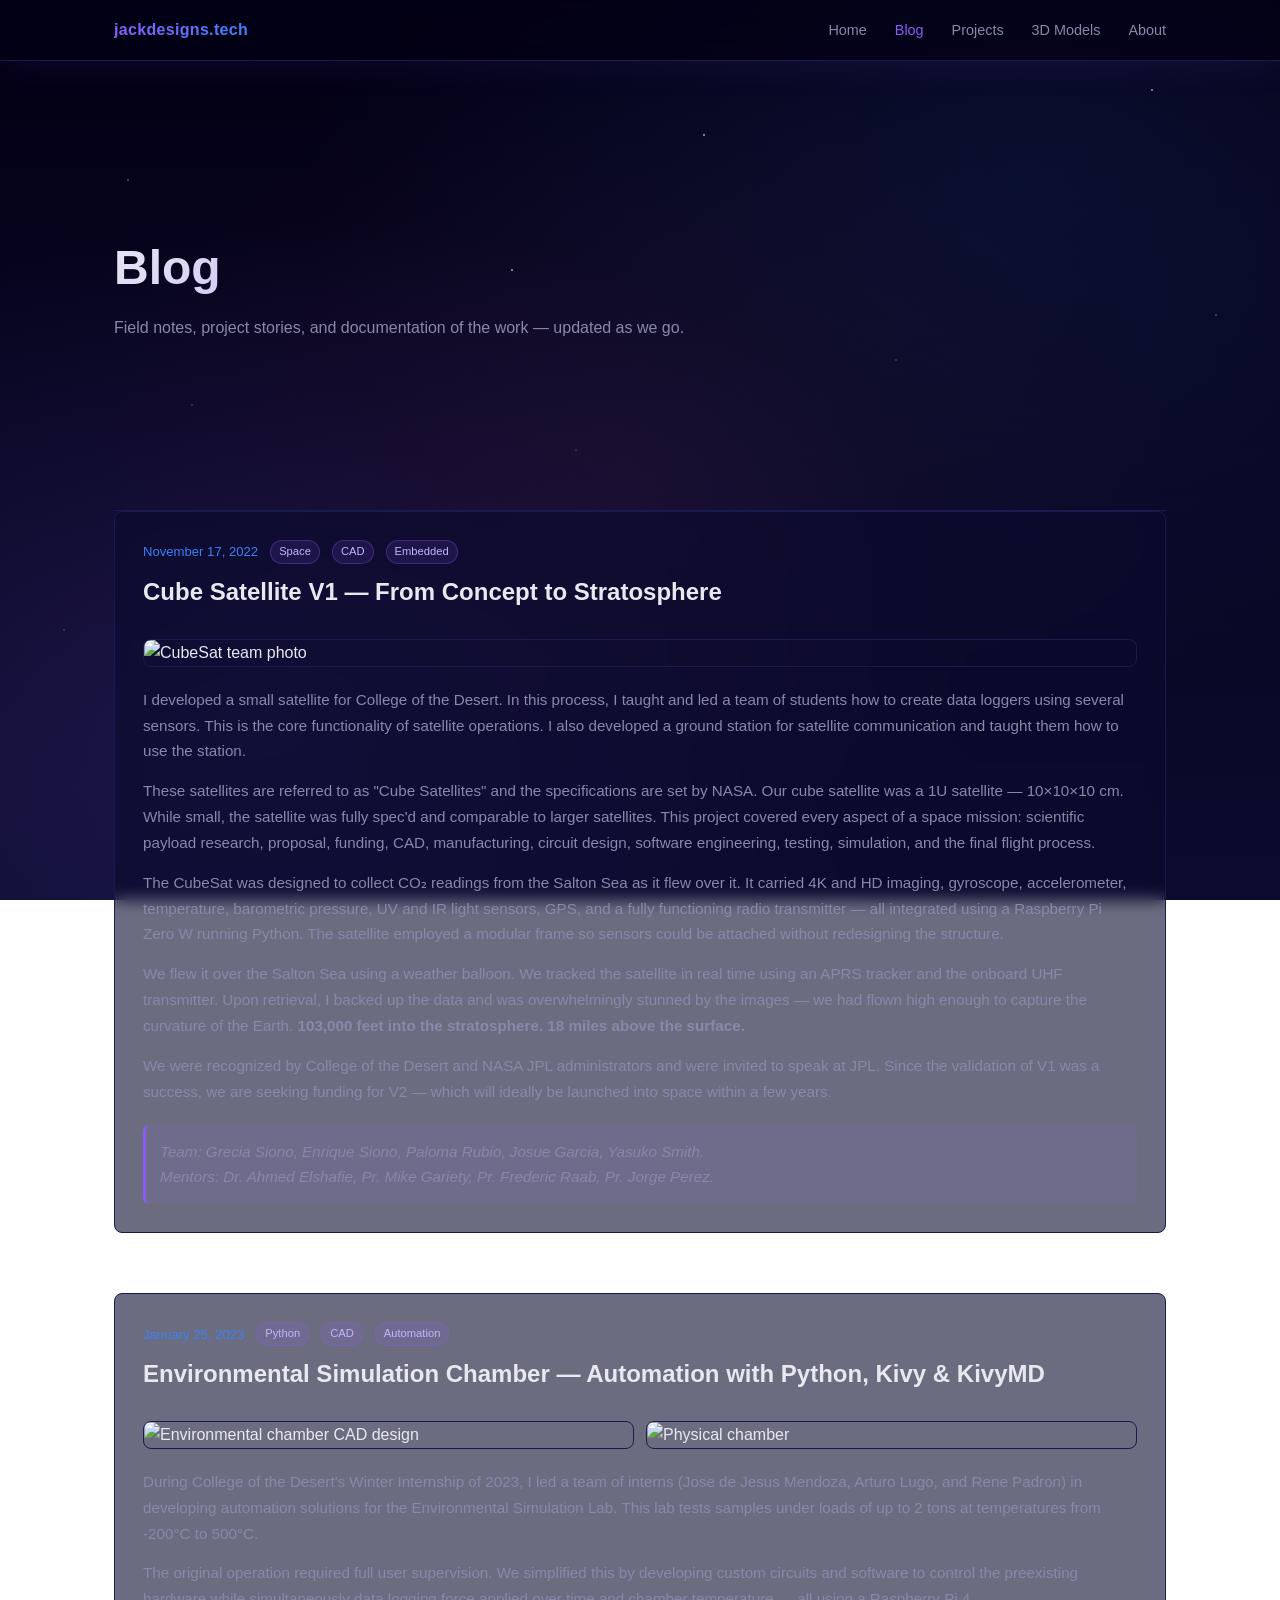
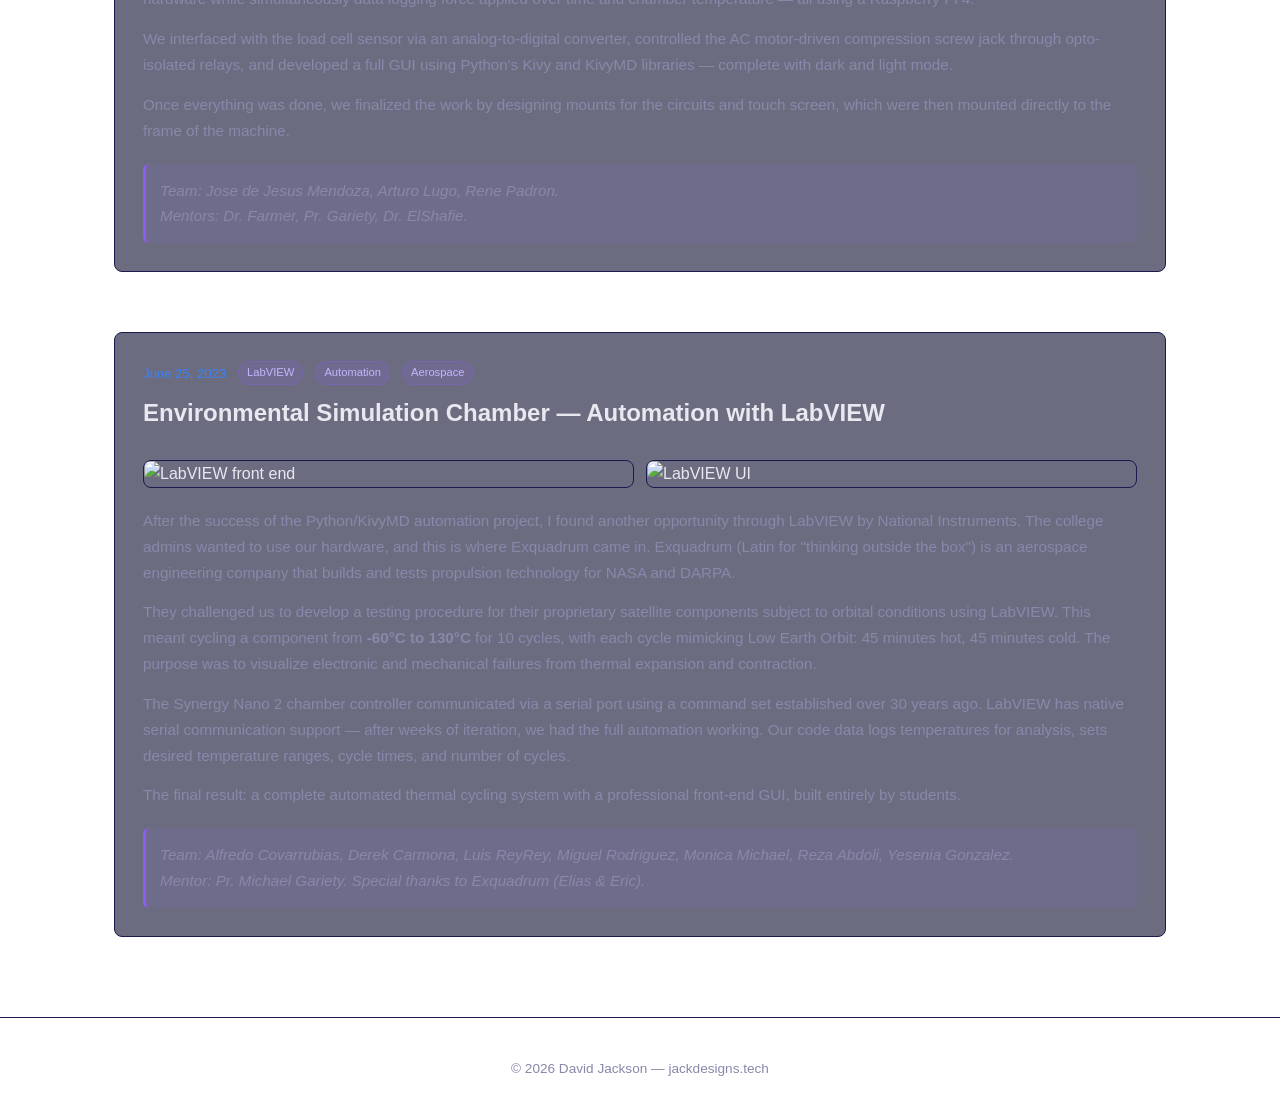
==== posts.html @ a1d4521f "Add posts page, 3D model viewer, space theme, full blog content from ineedmy.tech archive" ====
<!DOCTYPE html>
<html lang="en">
<head>
    <meta charset="UTF-8">
    <meta name="viewport" content="width=device-width, initial-scale=1.0">
    <title>Blog — jackdesigns.tech</title>
    <link rel="stylesheet" href="style.css">
    <link rel="stylesheet" href="theme-space.css">
</head>
<body>
    <header>
        <nav>
            <div class="nav-brand">jackdesigns.tech</div>
            <ul class="nav-links">
                <li><a href="index.html">Home</a></li>
                <li><a href="posts.html" style="color: var(--accent);">Blog</a></li>
                <li><a href="index.html#projects">Projects</a></li>
                <li><a href="models.html">3D Models</a></li>
                <li><a href="index.html#about">About</a></li>
            </ul>
        </nav>
    </header>

    <main>
        <section style="min-height: 50vh; display: flex; align-items: center;">
            <div>
                <h1 style="font-size: clamp(2rem, 5vw, 3rem); margin-bottom: 8px;">Blog</h1>
                <p style="color: var(--text-muted); font-size: 1rem;">Field notes, project stories, and documentation of the work — updated as we go.</p>
            </div>
        </section>

        <section style="padding-top: 0;">
            <div class="posts-list">

                <!-- POST: CubeSat V1 -->
                <article class="post-card" id="cubesat">
                    <div class="post-header">
                        <div class="post-meta">
                            <time datetime="2022-11-17">November 17, 2022</time>
                            <span class="post-tag">Space</span>
                            <span class="post-tag">CAD</span>
                            <span class="post-tag">Embedded</span>
                        </div>
                        <h2>Cube Satellite V1 — From Concept to Stratosphere</h2>
                    </div>
                    <div class="post-images">
                        <img src="https://web.archive.org/web/20250520011119im_/https://ineedmy.tech/wp-content/uploads/2022/11/Team-Photo.png"
                             alt="CubeSat team photo"
                             loading="lazy">
                    </div>
                    <div class="post-content">
                        <p>
                            I developed a small satellite for College of the Desert. In this process, I taught and led a team of students how to create data loggers using several sensors. This is the core functionality of satellite operations. I also developed a ground station for satellite communication and taught them how to use the station.
                        </p>
                        <p>
                            These satellites are referred to as "Cube Satellites" and the specifications are set by NASA. Our cube satellite was a 1U satellite — 10×10×10 cm. While small, the satellite was fully spec'd and comparable to larger satellites. This project covered every aspect of a space mission: scientific payload research, proposal, funding, CAD, manufacturing, circuit design, software engineering, testing, simulation, and the final flight process.
                        </p>
                        <p>
                            The CubeSat was designed to collect CO₂ readings from the Salton Sea as it flew over it. It carried 4K and HD imaging, gyroscope, accelerometer, temperature, barometric pressure, UV and IR light sensors, GPS, and a fully functioning radio transmitter — all integrated using a Raspberry Pi Zero W running Python. The satellite employed a modular frame so sensors could be attached without redesigning the structure.
                        </p>
                        <p>
                            We flew it over the Salton Sea using a weather balloon. We tracked the satellite in real time using an APRS tracker and the onboard UHF transmitter. Upon retrieval, I backed up the data and was overwhelmingly stunned by the images — we had flown high enough to capture the curvature of the Earth. <strong>103,000 feet into the stratosphere. 18 miles above the surface.</strong>
                        </p>
                        <p>
                            We were recognized by College of the Desert and NASA JPL administrators and were invited to speak at JPL. Since the validation of V1 was a success, we are seeking funding for V2 — which will ideally be launched into space within a few years.
                        </p>
                        <p class="post-team">
                            <em>Team: Grecia Siono, Enrique Siono, Paloma Rubio, Josue Garcia, Yasuko Smith.<br>
                            Mentors: Dr. Ahmed Elshafie, Pr. Mike Gariety, Pr. Frederic Raab, Pr. Jorge Perez.</em>
                        </p>
                    </div>
                </article>

                <!-- POST: Environmental Chamber — Python/Kivy -->
                <article class="post-card" id="chamber-python">
                    <div class="post-header">
                        <div class="post-meta">
                            <time datetime="2023-01-25">January 25, 2023</time>
                            <span class="post-tag">Python</span>
                            <span class="post-tag">CAD</span>
                            <span class="post-tag">Automation</span>
                        </div>
                        <h2>Environmental Simulation Chamber — Automation with Python, Kivy & KivyMD</h2>
                    </div>
                    <div class="post-images">
                        <img src="https://web.archive.org/web/20250625050412im_/https://ineedmy.tech/wp-content/uploads/2023/08/chamber-designs-2-1170x493.png"
                             alt="Environmental chamber CAD design" loading="lazy">
                        <img src="https://web.archive.org/web/20250625050412im_/https://ineedmy.tech/wp-content/uploads/2023/08/chamber.png"
                             alt="Physical chamber" loading="lazy">
                    </div>
                    <div class="post-content">
                        <p>
                            During College of the Desert's Winter Internship of 2023, I led a team of interns (Jose de Jesus Mendoza, Arturo Lugo, and Rene Padron) in developing automation solutions for the Environmental Simulation Lab. This lab tests samples under loads of up to 2 tons at temperatures from -200°C to 500°C.
                        </p>
                        <p>
                            The original operation required full user supervision. We simplified this by developing custom circuits and software to control the preexisting hardware while simultaneously data logging force applied over time and chamber temperature — all using a Raspberry Pi 4.
                        </p>
                        <p>
                            We interfaced with the load cell sensor via an analog-to-digital converter, controlled the AC motor-driven compression screw jack through opto-isolated relays, and developed a full GUI using Python's Kivy and KivyMD libraries — complete with dark and light mode.
                        </p>
                        <p>
                            Once everything was done, we finalized the work by designing mounts for the circuits and touch screen, which were then mounted directly to the frame of the machine.
                        </p>
                        <p class="post-team">
                            <em>Team: Jose de Jesus Mendoza, Arturo Lugo, Rene Padron.<br>
                            Mentors: Dr. Farmer, Pr. Gariety, Dr. ElShafie.</em>
                        </p>
                    </div>
                </article>

                <!-- POST: Environmental Chamber — LabVIEW -->
                <article class="post-card" id="chamber-labview">
                    <div class="post-header">
                        <div class="post-meta">
                            <time datetime="2023-06-25">June 25, 2023</time>
                            <span class="post-tag">LabVIEW</span>
                            <span class="post-tag">Automation</span>
                            <span class="post-tag">Aerospace</span>
                        </div>
                        <h2>Environmental Simulation Chamber — Automation with LabVIEW</h2>
                    </div>
                    <div class="post-images">
                        <img src="https://web.archive.org/web/20250625052905im_/https://ineedmy.tech/wp-content/uploads/2023/08/image-1170x329.png"
                             alt="LabVIEW front end" loading="lazy">
                        <img src="https://web.archive.org/web/20250625052905im_/https://ineedmy.tech/wp-content/uploads/2023/08/ui.png"
                             alt="LabVIEW UI" loading="lazy">
                    </div>
                    <div class="post-content">
                        <p>
                            After the success of the Python/KivyMD automation project, I found another opportunity through LabVIEW by National Instruments. The college admins wanted to use our hardware, and this is where Exquadrum came in. Exquadrum (Latin for "thinking outside the box") is an aerospace engineering company that builds and tests propulsion technology for NASA and DARPA.
                        </p>
                        <p>
                            They challenged us to develop a testing procedure for their proprietary satellite components subject to orbital conditions using LabVIEW. This meant cycling a component from <strong>-60°C to 130°C</strong> for 10 cycles, with each cycle mimicking Low Earth Orbit: 45 minutes hot, 45 minutes cold. The purpose was to visualize electronic and mechanical failures from thermal expansion and contraction.
                        </p>
                        <p>
                            The Synergy Nano 2 chamber controller communicated via a serial port using a command set established over 30 years ago. LabVIEW has native serial communication support — after weeks of iteration, we had the full automation working. Our code data logs temperatures for analysis, sets desired temperature ranges, cycle times, and number of cycles.
                        </p>
                        <p>
                            The final result: a complete automated thermal cycling system with a professional front-end GUI, built entirely by students.
                        </p>
                        <p class="post-team">
                            <em>Team: Alfredo Covarrubias, Derek Carmona, Luis ReyRey, Miguel Rodriguez, Monica Michael, Reza Abdoli, Yesenia Gonzalez.<br>
                            Mentor: Pr. Michael Gariety. Special thanks to Exquadrum (Elias & Eric).</em>
                        </p>
                    </div>
                </article>

            </div>
        </section>
    </main>

    <footer>
        <p>© 2026 David Jackson — jackdesigns.tech</p>
    </footer>
</body>
</html>
---- style.css ----
/* ===========================
   jackdesigns.tech — Styles
   =========================== */

/* --- Reset & Base --- */
*, *::before, *::after {
    box-sizing: border-box;
    margin: 0;
    padding: 0;
}

:root {
    --bg:        #0d1117;
    --surface:   #161b22;
    --border:    #30363d;
    --text:      #e6edf3;
    --text-muted:#8b949e;
    --accent:    #58a6ff;
    --accent-2:  #3fb950;
    --tag-bg:    #1f6feb22;
    --tag-text:  #79c0ff;
    --radius:    8px;
    --font:      -apple-system, BlinkMacSystemFont, "Segoe UI", Helvetica, Arial, sans-serif;
}

html {
    scroll-behavior: smooth;
}

body {
    background: var(--bg);
    color: var(--text);
    font-family: var(--font);
    line-height: 1.6;
    -webkit-font-smoothing: antialiased;
}

/* --- Navigation --- */
header {
    position: sticky;
    top: 0;
    z-index: 100;
    background: rgba(13, 17, 23, 0.85);
    backdrop-filter: blur(12px);
    border-bottom: 1px solid var(--border);
}

nav {
    max-width: 1100px;
    margin: 0 auto;
    padding: 0 24px;
    height: 60px;
    display: flex;
    align-items: center;
    justify-content: space-between;
}

.nav-brand {
    font-weight: 700;
    font-size: 1rem;
    color: var(--text);
    letter-spacing: 0.02em;
}

.nav-links {
    list-style: none;
    display: flex;
    gap: 28px;
}

.nav-links a {
    color: var(--text-muted);
    text-decoration: none;
    font-size: 0.9rem;
    transition: color 0.2s;
}

.nav-links a:hover {
    color: var(--accent);
}

/* --- Main Layout --- */
main {
    max-width: 1100px;
    margin: 0 auto;
    padding: 0 24px;
}

section {
    padding: 80px 0;
    border-bottom: 1px solid var(--border);
}

section:last-child {
    border-bottom: none;
}

/* --- Hero --- */
.hero {
    min-height: calc(100vh - 120px);
    display: flex;
    align-items: center;
    border-bottom: 1px solid var(--border);
    padding: 80px 0;
}

.hero-content {
    max-width: 680px;
}

.hero h1 {
    font-size: clamp(2.5rem, 6vw, 4rem);
    font-weight: 700;
    line-height: 1.1;
    margin-bottom: 8px;
}

.tagline {
    font-size: 1.25rem;
    color: var(--accent);
    font-weight: 500;
    margin-bottom: 20px;
}

.hero-sub {
    font-size: 1.1rem;
    color: var(--text-muted);
    margin-bottom: 36px;
    max-width: 560px;
}

.btn-primary {
    display: inline-block;
    background: var(--accent);
    color: var(--bg);
    text-decoration: none;
    padding: 12px 28px;
    border-radius: var(--radius);
    font-weight: 600;
    font-size: 0.95rem;
    transition: opacity 0.2s;
}

.btn-primary:hover {
    opacity: 0.85;
}

/* --- Section Headers --- */
h2 {
    font-size: 1.75rem;
    font-weight: 700;
    margin-bottom: 12px;
}

.section-intro {
    color: var(--text-muted);
    margin-bottom: 40px;
    max-width: 600px;
}

/* --- Projects Grid --- */
.projects-grid {
    display: grid;
    grid-template-columns: repeat(auto-fill, minmax(320px, 1fr));
    gap: 20px;
}

.project-card {
    background: var(--surface);
    border: 1px solid var(--border);
    border-radius: var(--radius);
    padding: 24px;
    transition: border-color 0.2s, transform 0.2s;
    cursor: pointer;
    text-decoration: none;
    color: inherit;
    display: block;
}

.project-card:hover {
    border-color: var(--accent);
    transform: translateY(-2px);
}

.project-tags {
    display: flex;
    flex-wrap: wrap;
    gap: 6px;
    margin-bottom: 12px;
}

.tag {
    background: var(--tag-bg);
    color: var(--tag-text);
    font-size: 0.72rem;
    padding: 3px 8px;
    border-radius: 20px;
    font-weight: 500;
}

.project-card h3 {
    font-size: 1.1rem;
    font-weight: 600;
    margin-bottom: 8px;
}

.project-card p {
    font-size: 0.9rem;
    color: var(--text-muted);
    line-height: 1.5;
}

.project-meta {
    margin-top: 14px;
    font-size: 0.8rem;
    color: var(--accent-2);
}

/* --- About --- */
.about-content p {
    color: var(--text-muted);
    margin-bottom: 16px;
    font-size: 1.05rem;
    max-width: 720px;
}

.skills-grid {
    display: grid;
    grid-template-columns: repeat(auto-fill, minmax(220px, 1fr));
    gap: 32px;
    margin-top: 36px;
}

.skill-group h3 {
    font-size: 0.85rem;
    text-transform: uppercase;
    letter-spacing: 0.08em;
    color: var(--accent);
    margin-bottom: 12px;
    font-weight: 600;
}

.skill-group ul {
    list-style: none;
}

.skill-group li {
    font-size: 0.9rem;
    color: var(--text-muted);
    padding: 4px 0;
    border-bottom: 1px solid var(--border);
}

/* --- Publications --- */
.publications-list {
    list-style: none;
    display: flex;
    flex-direction: column;
    gap: 24px;
}

.publications-list li {
    padding: 20px;
    background: var(--surface);
    border: 1px solid var(--border);
    border-radius: var(--radius);
    font-size: 0.95rem;
}

.publications-list strong {
    color: var(--text);
    font-size: 1rem;
}

.publications-list br + br {
    color: var(--text-muted);
}

/* --- Contact --- */
.contact-section p {
    color: var(--text-muted);
    margin-bottom: 24px;
}

.contact-links {
    display: flex;
    flex-wrap: wrap;
    gap: 16px;
}

.contact-link {
    background: var(--surface);
    border: 1px solid var(--border);
    color: var(--text);
    text-decoration: none;
    padding: 10px 20px;
    border-radius: var(--radius);
    font-size: 0.9rem;
    transition: border-color 0.2s, color 0.2s;
}

.contact-link:hover {
    border-color: var(--accent);
    color: var(--accent);
}

/* --- Footer --- */
/* --- Blog Posts --- */
.posts-list { display: flex; flex-direction: column; gap: 60px; }

.post-card {
    background: rgba(11, 11, 46, 0.6);
    border: 1px solid var(--border);
    border-radius: var(--radius);
    overflow: hidden;
    backdrop-filter: blur(8px);
}

.post-header { padding: 28px 28px 0; }

.post-meta {
    display: flex;
    align-items: center;
    gap: 12px;
    margin-bottom: 12px;
    flex-wrap: wrap;
}

.post-meta time {
    font-size: 0.82rem;
    color: var(--accent-2);
    font-weight: 500;
}

.post-tag {
    background: var(--tag-bg);
    color: var(--tag-text);
    font-size: 0.7rem;
    padding: 2px 8px;
    border-radius: 12px;
    border: 1px solid rgba(139, 92, 246, 0.3);
}

.post-card h2 {
    font-size: 1.5rem;
    font-weight: 700;
    line-height: 1.3;
    color: var(--text);
}

.post-images {
    display: flex;
    gap: 12px;
    padding: 20px 28px;
    overflow-x: auto;
    flex-wrap: wrap;
}

.post-images img {
    max-height: 280px;
    width: auto;
    border-radius: var(--radius);
    border: 1px solid var(--border);
    object-fit: cover;
    flex: 1 1 300px;
}

.post-content {
    padding: 0 28px 28px;
}

.post-content p {
    color: var(--text-muted);
    font-size: 0.95rem;
    line-height: 1.7;
    margin-bottom: 14px;
}

.post-content p:last-child { margin-bottom: 0; }

.post-team {
    margin-top: 20px !important;
    padding: 14px;
    background: rgba(139, 92, 246, 0.08);
    border-radius: 6px;
    border-left: 3px solid var(--accent);
}

/* --- 3D Viewer Layout --- */
.viewer-layout { display: grid; grid-template-columns: 1fr 300px; gap: 24px; align-items: start; }

.viewer-canvas-wrap {
    background: rgba(11, 11, 46, 0.5);
    border: 1px solid var(--border);
    border-radius: var(--radius);
    height: 520px;
    display: flex;
    align-items: center;
    justify-content: center;
    overflow: hidden;
    position: relative;
    cursor: pointer;
    transition: border-color 0.2s;
}

.viewer-canvas-wrap:hover { border-color: var(--accent); }

.viewer-info {
    padding: 20px;
    background: rgba(11, 11, 46, 0.7);
    border: 1px solid var(--border);
    border-radius: var(--radius);
}

.viewer-info h3 {
    font-size: 0.85rem;
    text-transform: uppercase;
    letter-spacing: 0.08em;
    color: var(--accent);
    margin-bottom: 12px;
    font-weight: 600;
}

.viewer-info h4 { font-size: 0.8rem; }

.viewer-legend { list-style: none; }
.viewer-legend li { font-size: 0.82rem; color: var(--text-muted); padding: 6px 0; border-bottom: 1px solid var(--border); }
.viewer-legend li:last-child { border-bottom: none; }

.color-dot { display: inline-block; width: 10px; height: 10px; border-radius: 50%; margin-right: 8px; vertical-align: middle; }

@media (max-width: 768px) {
    .viewer-layout { grid-template-columns: 1fr; }
    .viewer-canvas-wrap { height: 360px; }
}

footer {
    padding: 40px 24px;
    text-align: center;
    font-size: 0.85rem;
    color: var(--text-muted);
    border-top: 1px solid var(--border);
}

/* --- Responsive --- */
@media (max-width: 640px) {
    .nav-links {
        gap: 16px;
    }

    .hero {
        min-height: auto;
        padding: 60px 0;
    }

    section {
        padding: 60px 0;
    }

    .skills-grid {
        grid-template-columns: 1fr;
    }
}
---- theme-space.css ----
/* ===========================
   THEME: Nebula Space
   Deep space with nebula color accents
   =========================== */

:root {
    --bg:           #030014;      /* deep space black-blue */
    --surface:      #0b0b2e;      /* dark nebula base */
    --border:       #1a1a4e;      /* subtle cosmic border */
    --text:         #e8e8f0;       /* starlight white */
    --text-muted:   #8888aa;      /* dim star */
    --accent:       #8b5cf6;       /* nebula purple */
    --accent-2:     #3b82f6;       /* cosmic blue */
    --accent-3:     #ef4444;       /* nebula red */
    --tag-bg:       #8b5cf620;
    --tag-text:     #c4b5fd;      /* light purple */
    --radius:       8px;
    --font:         -apple-system, BlinkMacSystemFont, "Segoe UI", Helvetica, Arial, sans-serif;
}

/* Starfield background */
body {
    background:
        radial-gradient(ellipse at 20% 80%, rgba(139, 92, 246, 0.15) 0%, transparent 50%),
        radial-gradient(ellipse at 80% 20%, rgba(59, 130, 246, 0.10) 0%, transparent 50%),
        radial-gradient(ellipse at 50% 50%, rgba(239, 68, 68, 0.05) 0%, transparent 60%),
        linear-gradient(180deg, #030014 0%, #0b0b2e 100%);
    background-attachment: fixed;
}

/* Star particles via pseudo-element */
body::before {
    content: "";
    position: fixed;
    top: 0; left: 0; right: 0; bottom: 0;
    background-image:
        radial-gradient(1px 1px at 10% 20%, rgba(255,255,255,0.8) 0%, transparent 100%),
        radial-gradient(1px 1px at 30% 65%, rgba(255,255,255,0.6) 0%, transparent 100%),
        radial-gradient(1.5px 1.5px at 55% 15%, rgba(255,255,255,0.9) 0%, transparent 100%),
        radial-gradient(1px 1px at 70% 40%, rgba(255,255,255,0.5) 0%, transparent 100%),
        radial-gradient(1px 1px at 85% 75%, rgba(255,255,255,0.7) 0%, transparent 100%),
        radial-gradient(1px 1px at 25% 90%, rgba(255,255,255,0.6) 0%, transparent 100%),
        radial-gradient(1.5px 1.5px at 90% 10%, rgba(255,255,255,0.8) 0%, transparent 100%),
        radial-gradient(1px 1px at 45% 50%, rgba(255,255,255,0.4) 0%, transparent 100%),
        radial-gradient(1px 1px at 65% 85%, rgba(255,255,255,0.7) 0%, transparent 100%),
        radial-gradient(1px 1px at 15% 45%, rgba(255,255,255,0.5) 0%, transparent 100%),
        radial-gradient(1px 1px at 80% 60%, rgba(255,255,255,0.6) 0%, transparent 100%),
        radial-gradient(1.5px 1.5px at 40% 30%, rgba(255,255,255,0.9) 0%, transparent 100%),
        radial-gradient(1px 1px at 5% 70%, rgba(255,255,255,0.5) 0%, transparent 100%),
        radial-gradient(1px 1px at 95% 35%, rgba(255,255,255,0.7) 0%, transparent 100%);
    pointer-events: none;
    z-index: 0;
}

header {
    background: rgba(3, 0, 20, 0.7);
    backdrop-filter: blur(16px);
    border-bottom: 1px solid var(--border);
    box-shadow: 0 0 40px rgba(139, 92, 246, 0.1);
}

.nav-brand {
    background: linear-gradient(90deg, var(--accent), var(--accent-2));
    -webkit-background-clip: text;
    -webkit-text-fill-color: transparent;
    background-clip: text;
}

h1 {
    background: linear-gradient(135deg, #e8e8f0 0%, #c4b5fd 50%, #93c5fd 100%);
    -webkit-background-clip: text;
    -webkit-text-fill-color: transparent;
    background-clip: text;
}

.tagline {
    color: var(--accent);
}

.tag {
    background: var(--tag-bg);
    color: var(--tag-text);
    border: 1px solid rgba(139, 92, 246, 0.3);
}

.project-card {
    background: rgba(11, 11, 46, 0.7);
    backdrop-filter: blur(8px);
    border: 1px solid var(--border);
    transition: border-color 0.3s, box-shadow 0.3s, transform 0.3s;
}

.project-card:hover {
    border-color: var(--accent);
    box-shadow: 0 0 30px rgba(139, 92, 246, 0.2);
    transform: translateY(-4px);
}

.contact-link {
    background: rgba(11, 11, 46, 0.7);
    border: 1px solid var(--border);
    backdrop-filter: blur(8px);
}

.contact-link:hover {
    border-color: var(--accent);
    color: var(--accent);
    box-shadow: 0 0 20px rgba(139, 92, 246, 0.2);
}

.skill-group li {
    border-bottom: 1px solid var(--border);
}

.publications-list li {
    background: rgba(11, 11, 46, 0.7);
    border: 1px solid var(--border);
    backdrop-filter: blur(8px);
}

.btn-primary {
    background: linear-gradient(135deg, var(--accent), var(--accent-2));
    color: #fff;
    box-shadow: 0 0 20px rgba(139, 92, 246, 0.3);
}

.btn-primary:hover {
    box-shadow: 0 0 30px rgba(139, 92, 246, 0.5);
    opacity: 1;
}

main {
    position: relative;
    z-index: 1;
}
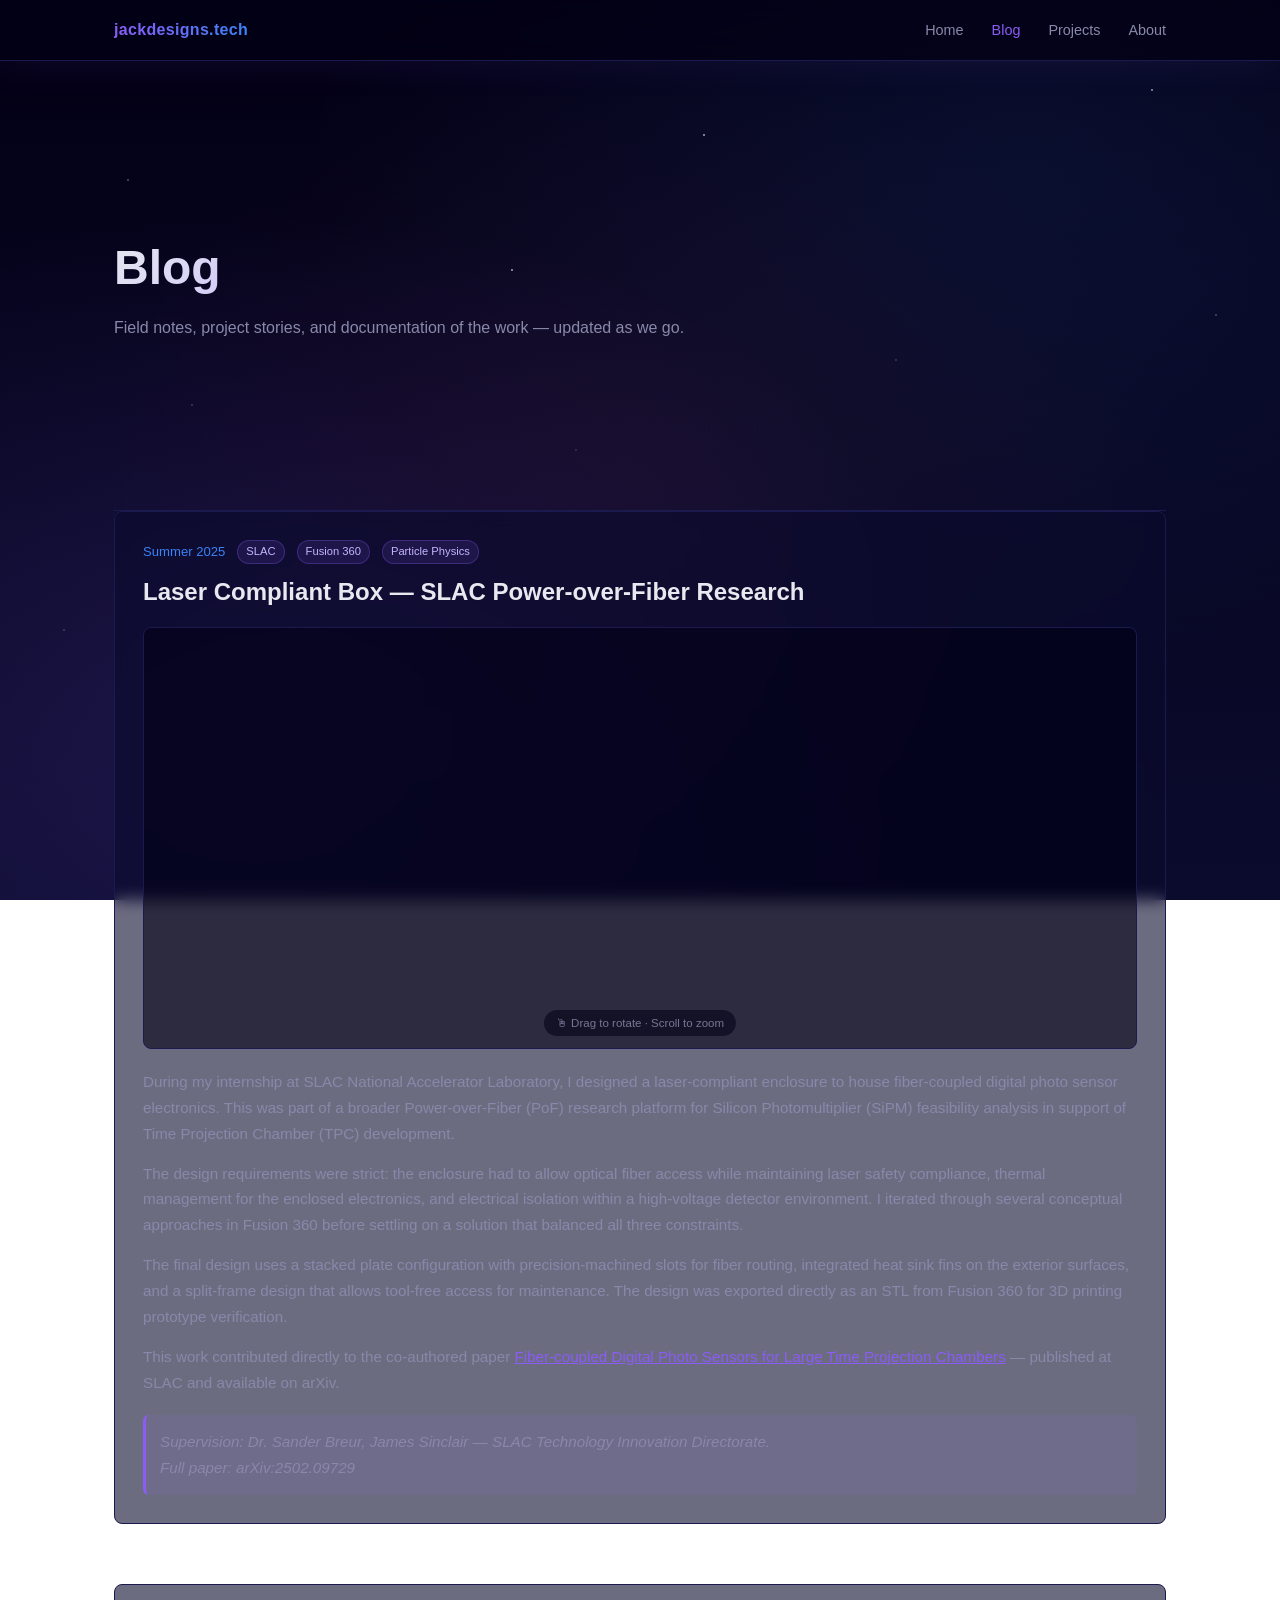
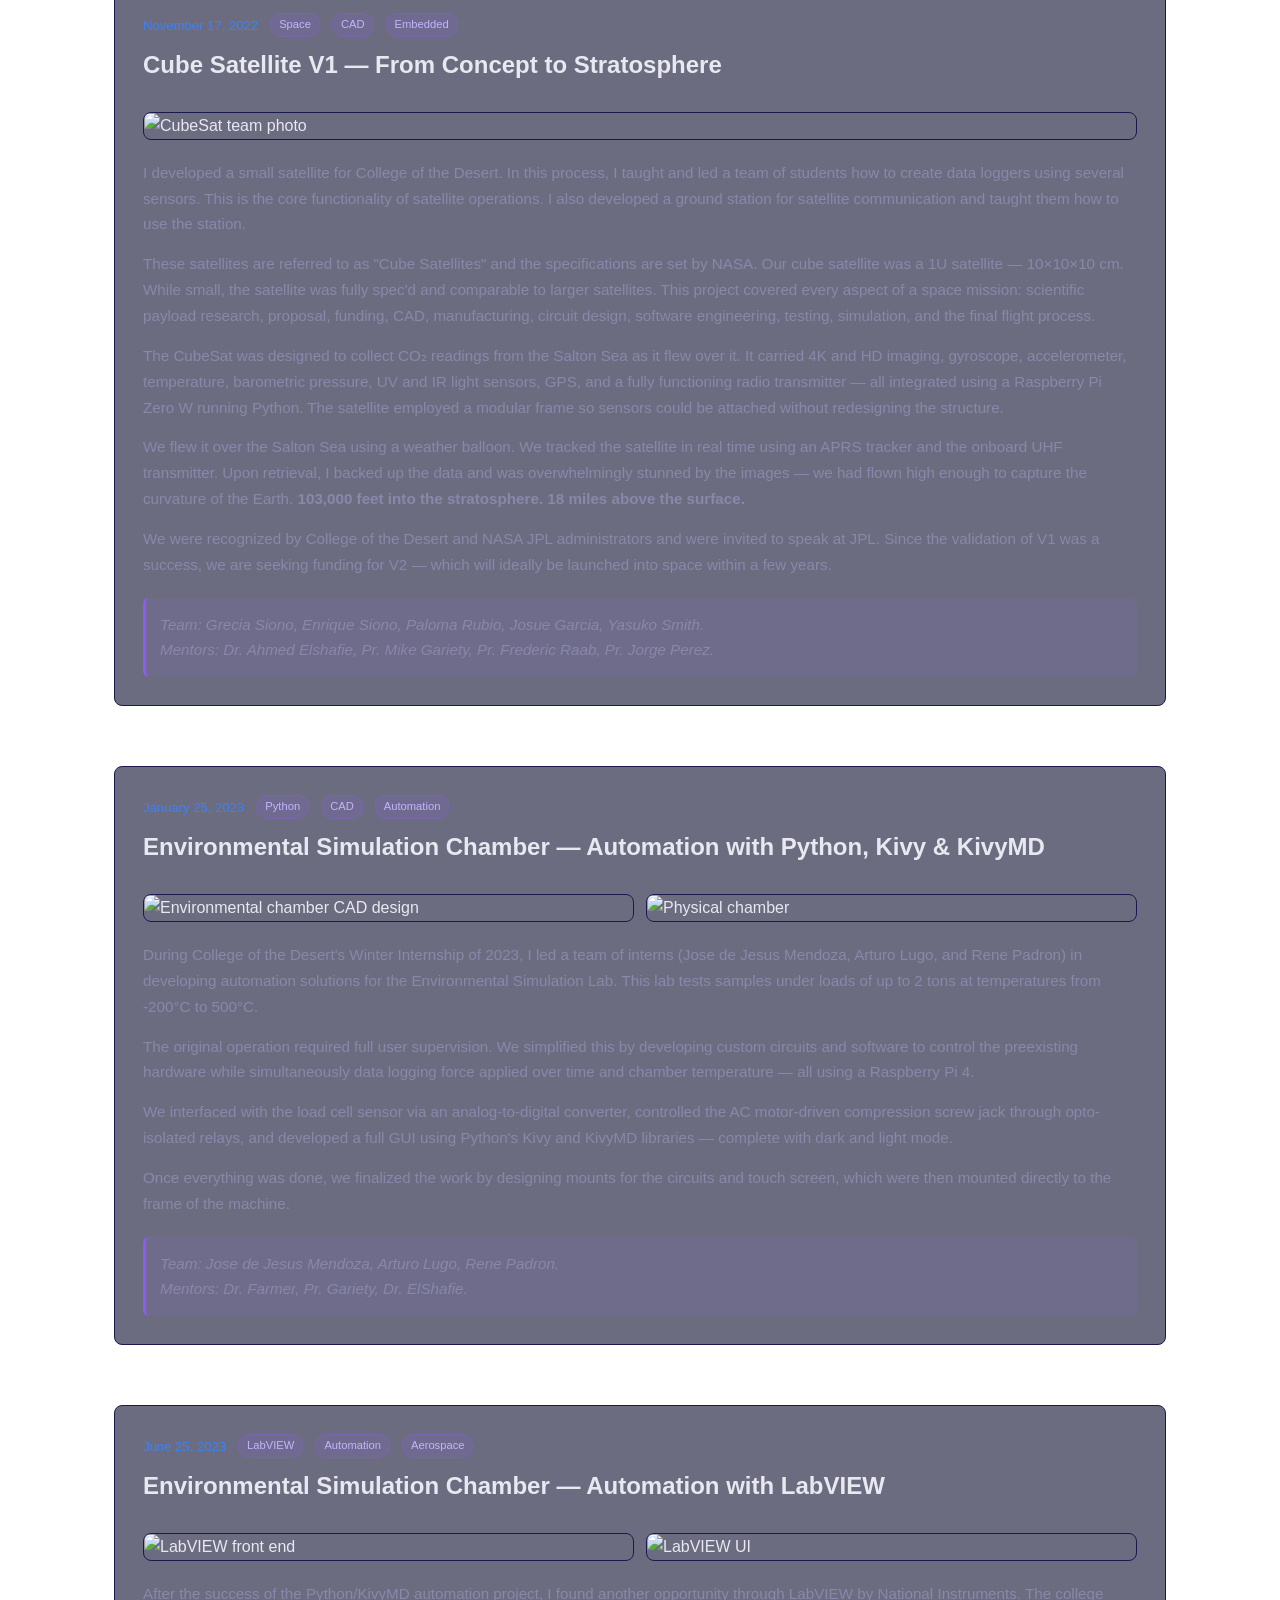
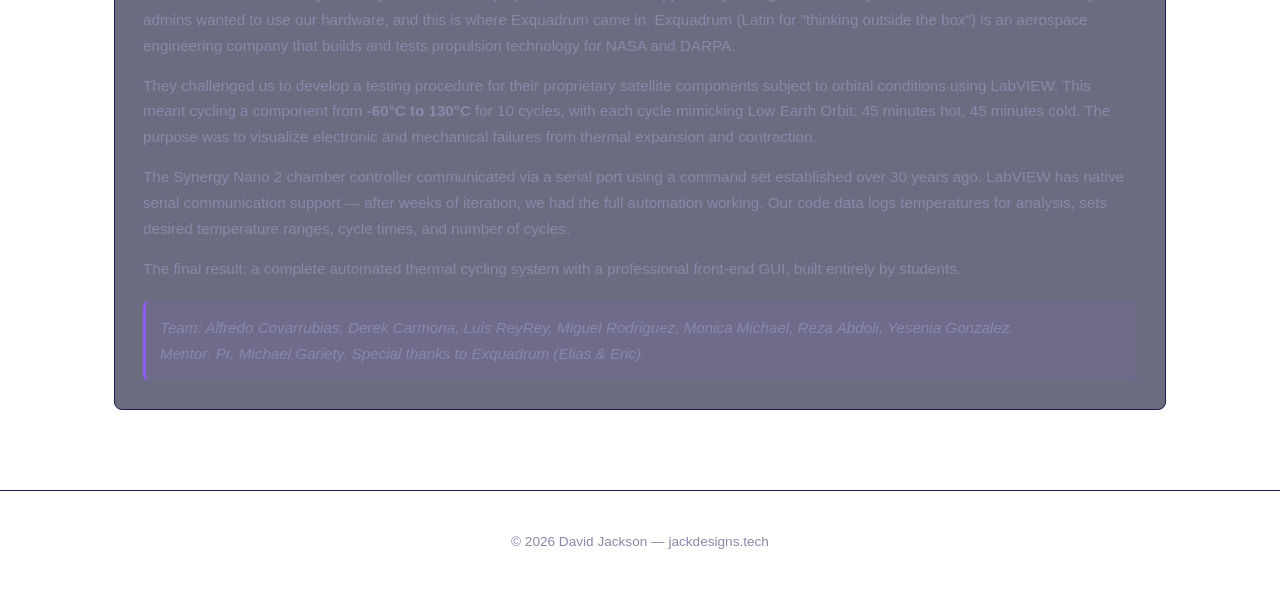
==== commit c6acb005: "Remove dedicated viewer page — STL models embedded in posts. Add SLAC laser box post with interactiv" ====
--- a/posts.html
+++ b/posts.html
@@ -15,7 +15,6 @@
                 <li><a href="index.html">Home</a></li>
                 <li><a href="posts.html" style="color: var(--accent);">Blog</a></li>
                 <li><a href="index.html#projects">Projects</a></li>
-                <li><a href="models.html">3D Models</a></li>
                 <li><a href="index.html#about">About</a></li>
             </ul>
         </nav>
@@ -32,6 +31,44 @@
         <section style="padding-top: 0;">
             <div class="posts-list">
 
+                <!-- POST: SLAC Laser Box -->
+                <article class="post-card" id="slac-laser">
+                    <div class="post-header">
+                        <div class="post-meta">
+                            <time datetime="2025-06-01">Summer 2025</time>
+                            <span class="post-tag">SLAC</span>
+                            <span class="post-tag">Fusion 360</span>
+                            <span class="post-tag">Particle Physics</span>
+                        </div>
+                        <h2>Laser Compliant Box — SLAC Power-over-Fiber Research</h2>
+                    </div>
+
+                    <!-- Inline 3D STL Viewer -->
+                    <div class="model-viewer-wrap" id="slac-viewer">
+                        <div class="model-viewer-label">🖱 Drag to rotate · Scroll to zoom</div>
+                        <canvas id="slac-canvas"></canvas>
+                    </div>
+
+                    <div class="post-content">
+                        <p>
+                            During my internship at SLAC National Accelerator Laboratory, I designed a laser-compliant enclosure to house fiber-coupled digital photo sensor electronics. This was part of a broader Power-over-Fiber (PoF) research platform for Silicon Photomultiplier (SiPM) feasibility analysis in support of Time Projection Chamber (TPC) development.
+                        </p>
+                        <p>
+                            The design requirements were strict: the enclosure had to allow optical fiber access while maintaining laser safety compliance, thermal management for the enclosed electronics, and electrical isolation within a high-voltage detector environment. I iterated through several conceptual approaches in Fusion 360 before settling on a solution that balanced all three constraints.
+                        </p>
+                        <p>
+                            The final design uses a stacked plate configuration with precision-machined slots for fiber routing, integrated heat sink fins on the exterior surfaces, and a split-frame design that allows tool-free access for maintenance. The design was exported directly as an STL from Fusion 360 for 3D printing prototype verification.
+                        </p>
+                        <p>
+                            This work contributed directly to the co-authored paper <a href="https://arxiv.org/html/2502.09729v1" target="_blank" style="color: var(--accent);">Fiber-coupled Digital Photo Sensors for Large Time Projection Chambers</a> — published at SLAC and available on arXiv.
+                        </p>
+                        <p class="post-team">
+                            <em>Supervision: Dr. Sander Breur, James Sinclair — SLAC Technology Innovation Directorate.<br>
+                            Full paper: arXiv:2502.09729</em>
+                        </p>
+                    </div>
+                </article>
+
                 <!-- POST: CubeSat V1 -->
                 <article class="post-card" id="cubesat">
                     <div class="post-header">
@@ -45,8 +82,7 @@
                     </div>
                     <div class="post-images">
                         <img src="https://web.archive.org/web/20250520011119im_/https://ineedmy.tech/wp-content/uploads/2022/11/Team-Photo.png"
-                             alt="CubeSat team photo"
-                             loading="lazy">
+                             alt="CubeSat team photo" loading="lazy">
                     </div>
                     <div class="post-content">
                         <p>
@@ -152,5 +188,98 @@
     <footer>
         <p>© 2026 David Jackson — jackdesigns.tech</p>
     </footer>
+
+    <script src="https://cdn.jsdelivr.net/npm/three@0.160.0/build/three.min.js"></script>
+    <script src="https://cdn.jsdelivr.net/npm/three@0.160.0/examples/js/loaders/STLLoader.js"></script>
+    <script src="https://cdn.jsdelivr.net/npm/three@0.160.0/examples/js/controls/OrbitControls.js"></script>
+    <script>
+    (function() {
+        const canvas = document.getElementById('slac-canvas');
+        if (!canvas) return;
+
+        const wrap = canvas.parentElement;
+
+        const renderer = new THREE.WebGLRenderer({ canvas, antialias: true, alpha: true });
+        renderer.setPixelRatio(Math.min(window.devicePixelRatio, 2));
+        renderer.setSize(wrap.clientWidth, 420);
+        renderer.setClearColor(0x000000, 0);
+        renderer.shadowMap.enabled = true;
+
+        const scene = new THREE.Scene();
+        scene.background = new THREE.Color(0x030014);
+
+        const camera = new THREE.PerspectiveCamera(45, wrap.clientWidth / 420, 0.01, 1000);
+        camera.position.set(4, 3, 5);
+
+        const ambient = new THREE.AmbientLight(0xffffff, 0.5);
+        scene.add(ambient);
+        const keyLight = new THREE.DirectionalLight(0x8b5cf6, 1.5);
+        keyLight.position.set(5, 5, 5);
+        scene.add(keyLight);
+        const fillLight = new THREE.DirectionalLight(0x3b82f6, 0.8);
+        fillLight.position.set(-5, 2, -5);
+        scene.add(fillLight);
+        const rimLight = new THREE.DirectionalLight(0xffffff, 0.4);
+        rimLight.position.set(0, -5, -3);
+        scene.add(rimLight);
+
+        // Stars
+        const starGeo = new THREE.BufferGeometry();
+        const starPos = new Float32Array(1500 * 3);
+        for (let i = 0; i < 1500 * 3; i++) {
+            starPos[i] = (Math.random() - 0.5) * 80;
+        }
+        starGeo.setAttribute('position', new THREE.BufferAttribute(starPos, 3));
+        scene.add(new THREE.Points(starGeo, new THREE.PointsMaterial({ color: 0xffffff, size: 0.04, transparent: true, opacity: 0.7 })));
+
+        const controls = new THREE.OrbitControls(camera, renderer.domElement);
+        controls.enableDamping = true;
+        controls.dampingFactor = 0.08;
+        controls.minDistance = 1;
+        controls.maxDistance = 20;
+
+        // Load STL
+        const loader = new THREE.STLLoader();
+        loader.load(
+            'models/Laser%20Compliant%20Box%20-%20Conceptual%20V2%20v11.stl',
+            function(geometry) {
+                geometry.computeVertexNormals();
+                const material = new THREE.MeshStandardMaterial({
+                    color: 0x8b5cf6,
+                    metalness: 0.5,
+                    roughness: 0.3
+                });
+                const mesh = new THREE.Mesh(geometry, material);
+                mesh.castShadow = true;
+
+                geometry.computeBoundingBox();
+                const center = new THREE.Vector3();
+                geometry.boundingBox.getCenter(center);
+                mesh.position.sub(center);
+                const size = new THREE.Vector3();
+                geometry.boundingBox.getSize(size);
+                const scale = 3 / Math.max(size.x, size.y, size.z);
+                mesh.scale.setScalar(scale);
+
+                scene.add(mesh);
+            },
+            function(xhr) { console.log((xhr.loaded / xhr.total * 100) + '% loaded'); },
+            function(err) { console.error('STL load error:', err); }
+        );
+
+        window.addEventListener('resize', () => {
+            renderer.setSize(wrap.clientWidth, 420);
+            camera.aspect = wrap.clientWidth / 420;
+            camera.updateProjectionMatrix();
+        });
+
+        function animate() {
+            requestAnimationFrame(animate);
+            controls.update();
+            renderer.render(scene, camera);
+        }
+        animate();
+    })();
+    </script>
 </body>
 </html>
--- a/style.css
+++ b/style.css
@@ -305,6 +305,40 @@
 }
 
 /* --- Footer --- */
+/* --- 3D Model Viewer in posts --- */
+.model-viewer-wrap {
+    margin: 20px 28px;
+    background: rgba(3, 0, 20, 0.6);
+    border: 1px solid var(--border);
+    border-radius: var(--radius);
+    overflow: hidden;
+    position: relative;
+}
+
+.model-viewer-label {
+    position: absolute;
+    bottom: 12px;
+    left: 50%;
+    transform: translateX(-50%);
+    font-size: 0.72rem;
+    color: var(--text-muted);
+    background: rgba(3, 0, 20, 0.7);
+    padding: 4px 12px;
+    border-radius: 20px;
+    z-index: 10;
+    pointer-events: none;
+    opacity: 0.8;
+}
+
+#slac-canvas {
+    display: block;
+    width: 100%;
+    height: 420px;
+    cursor: grab;
+}
+
+#slac-canvas:active { cursor: grabbing; }
+
 /* --- Blog Posts --- */
 .posts-list { display: flex; flex-direction: column; gap: 60px; }
 
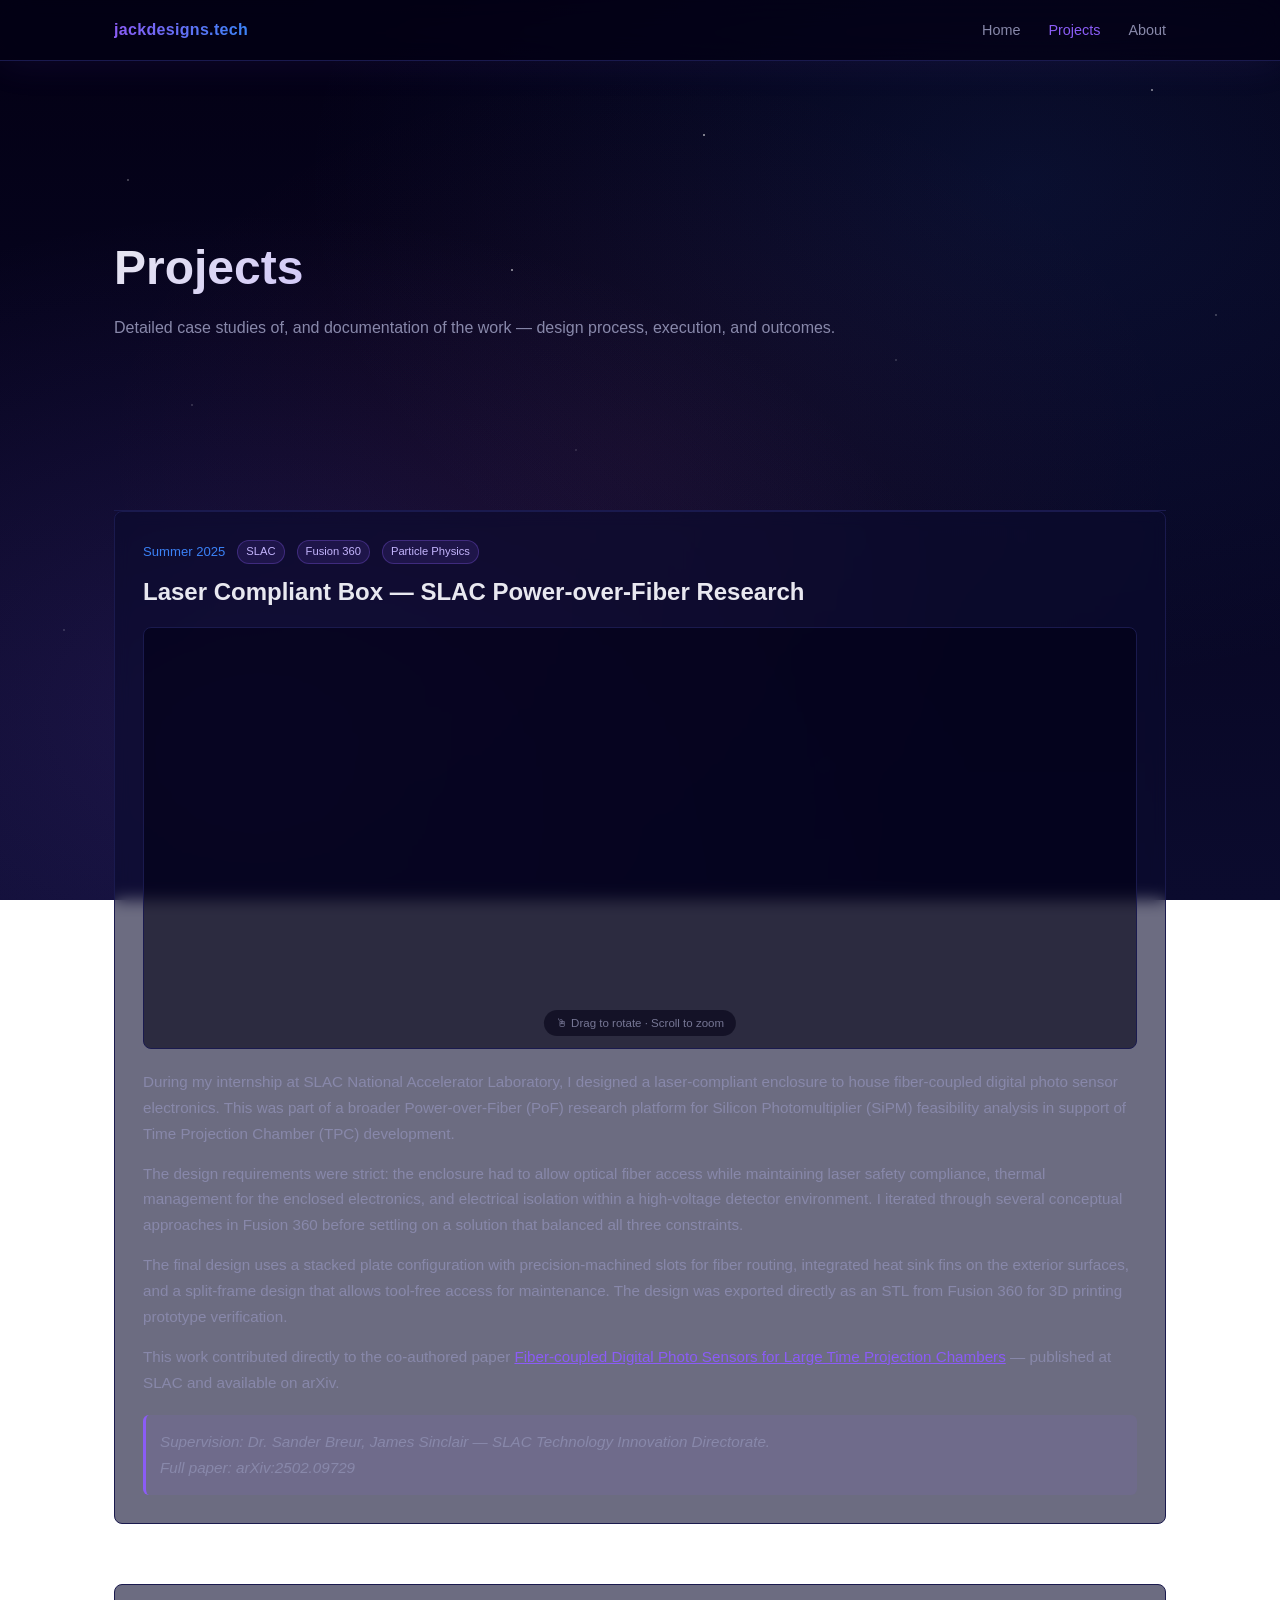
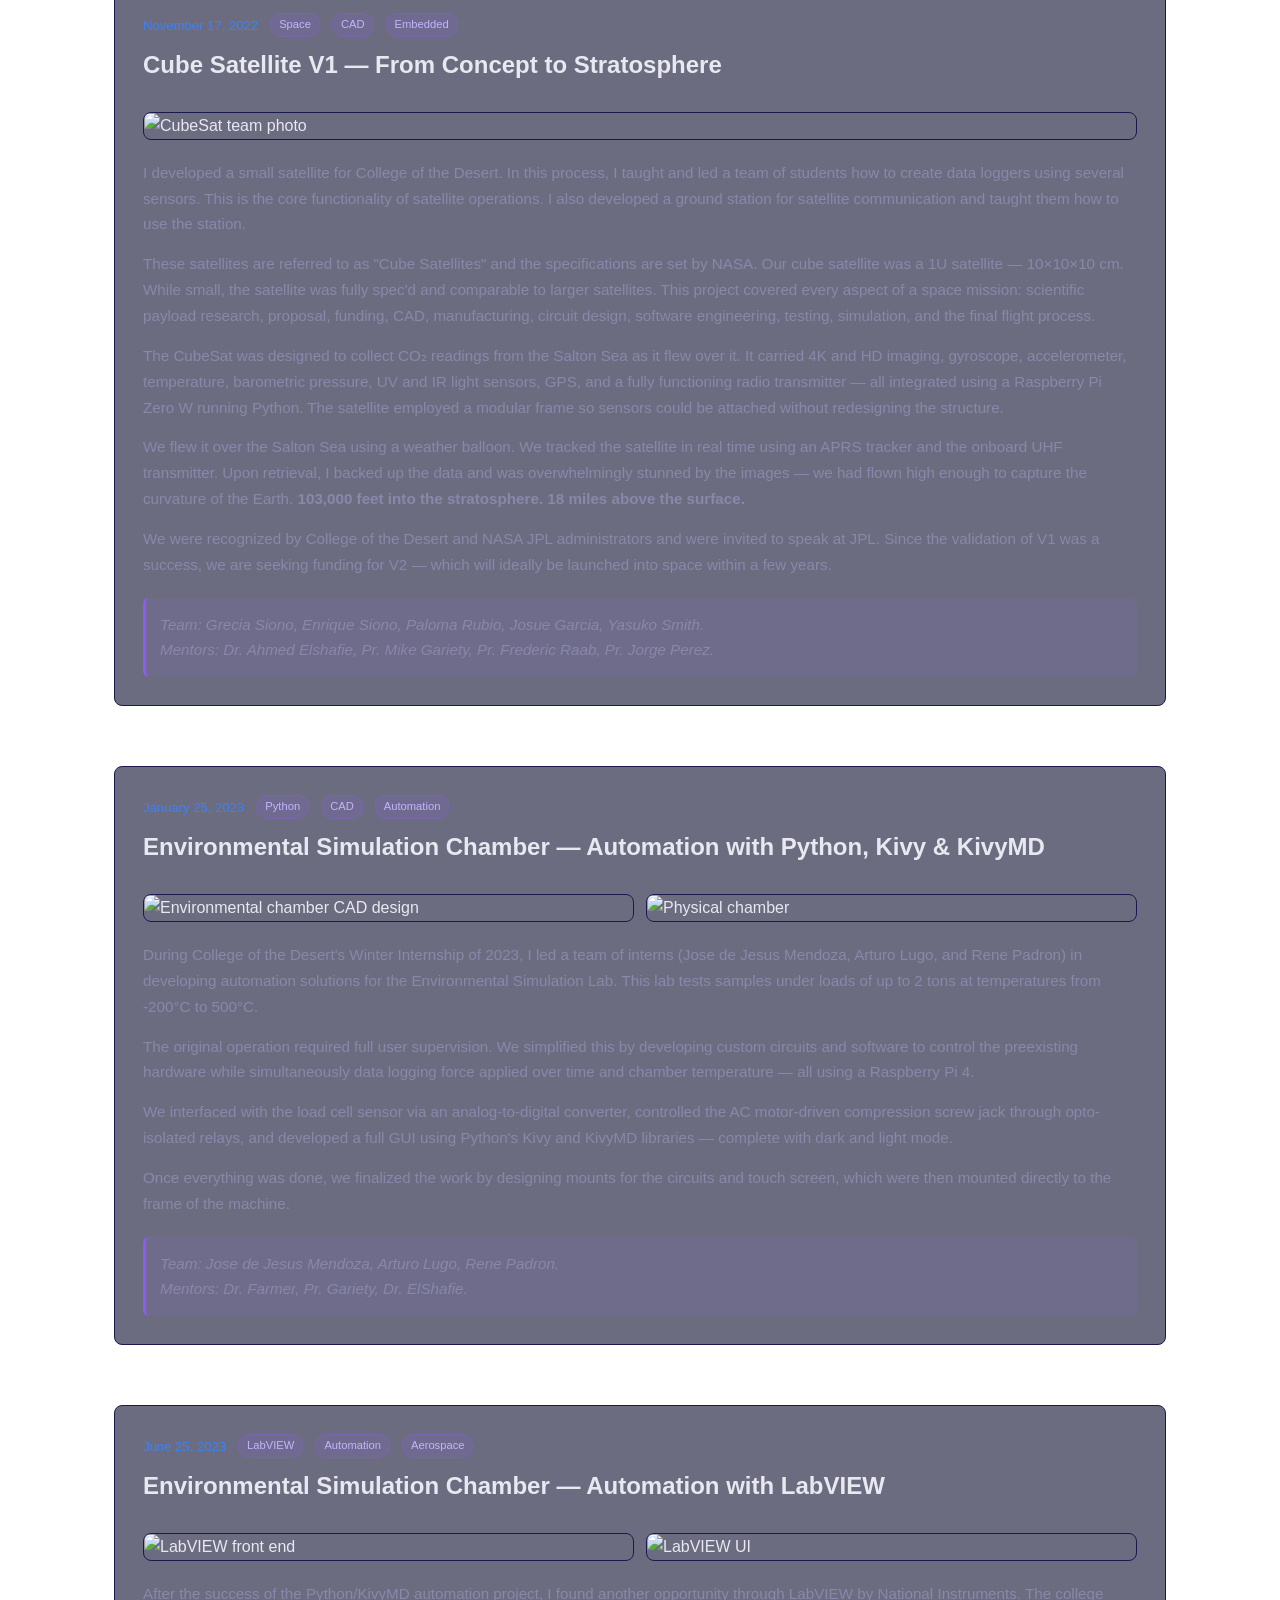
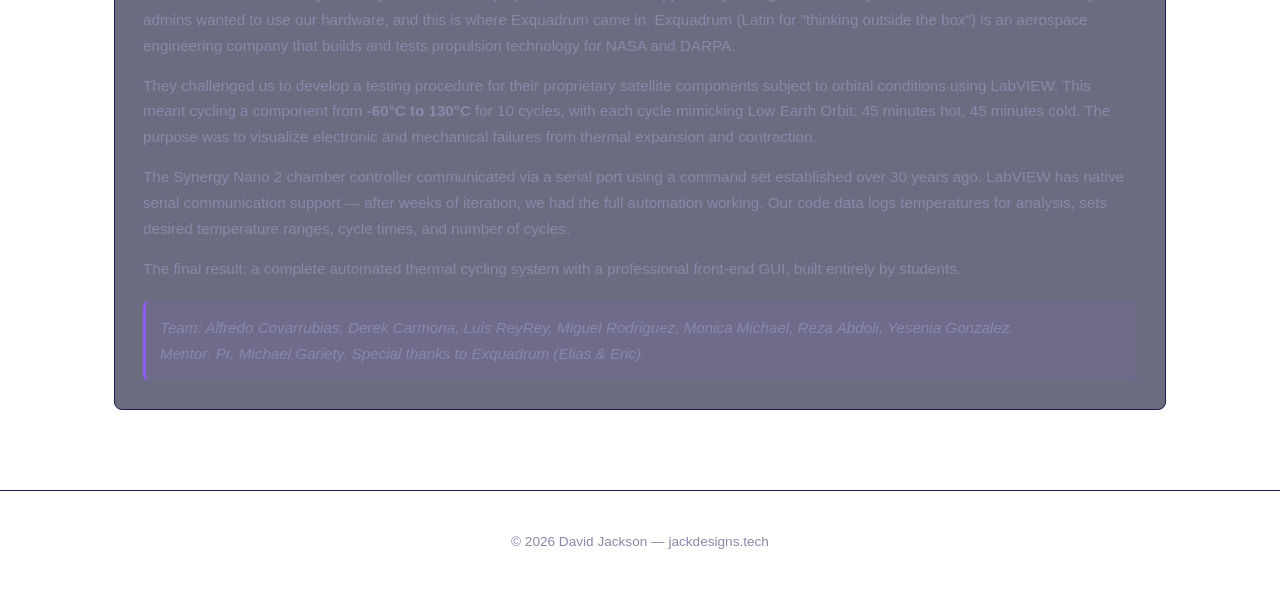
==== commit c67e1542: "Fix STL viewer: switch to ES module Three.js imports. Rename Blog → Projects. Update STL filename. N" ====
--- a/posts.html
+++ b/posts.html
@@ -3,7 +3,7 @@
 <head>
     <meta charset="UTF-8">
     <meta name="viewport" content="width=device-width, initial-scale=1.0">
-    <title>Blog — jackdesigns.tech</title>
+    <title>Projects — jackdesigns.tech</title>
     <link rel="stylesheet" href="style.css">
     <link rel="stylesheet" href="theme-space.css">
 </head>
@@ -13,8 +13,7 @@
             <div class="nav-brand">jackdesigns.tech</div>
             <ul class="nav-links">
                 <li><a href="index.html">Home</a></li>
-                <li><a href="posts.html" style="color: var(--accent);">Blog</a></li>
-                <li><a href="index.html#projects">Projects</a></li>
+                <li><a href="posts.html" style="color: var(--accent);">Projects</a></li>
                 <li><a href="index.html#about">About</a></li>
             </ul>
         </nav>
@@ -23,8 +22,8 @@
     <main>
         <section style="min-height: 50vh; display: flex; align-items: center;">
             <div>
-                <h1 style="font-size: clamp(2rem, 5vw, 3rem); margin-bottom: 8px;">Blog</h1>
-                <p style="color: var(--text-muted); font-size: 1rem;">Field notes, project stories, and documentation of the work — updated as we go.</p>
+                <h1 style="font-size: clamp(2rem, 5vw, 3rem); margin-bottom: 8px;">Projects</h1>
+                <p style="color: var(--text-muted); font-size: 1rem;">Detailed case studies of, and documentation of the work — design process, execution, and outcomes.</p>
             </div>
         </section>
 
@@ -189,97 +188,104 @@
         <p>© 2026 David Jackson — jackdesigns.tech</p>
     </footer>
 
-    <script src="https://cdn.jsdelivr.net/npm/three@0.160.0/build/three.min.js"></script>
-    <script src="https://cdn.jsdelivr.net/npm/three@0.160.0/examples/js/loaders/STLLoader.js"></script>
-    <script src="https://cdn.jsdelivr.net/npm/three@0.160.0/examples/js/controls/OrbitControls.js"></script>
-    <script>
-    (function() {
-        const canvas = document.getElementById('slac-canvas');
-        if (!canvas) return;
-
-        const wrap = canvas.parentElement;
-
-        const renderer = new THREE.WebGLRenderer({ canvas, antialias: true, alpha: true });
-        renderer.setPixelRatio(Math.min(window.devicePixelRatio, 2));
+    <script type="importmap">
+    {
+        "imports": {
+            "three": "https://cdn.jsdelivr.net/npm/three@0.160.0/build/three.module.js",
+            "three/addons/": "https://cdn.jsdelivr.net/npm/three@0.160.0/examples/jsm/"
+        }
+    }
+    </script>
+    <script type="module">
+    import * as THREE from 'three';
+    import { STLLoader } from 'three/addons/loaders/STLLoader.js';
+    import { OrbitControls } from 'three/addons/controls/OrbitControls.js';
+
+    const canvas = document.getElementById('slac-canvas');
+    if (!canvas) return;
+
+    const wrap = canvas.parentElement;
+
+    const renderer = new THREE.WebGLRenderer({ canvas, antialias: true, alpha: true });
+    renderer.setPixelRatio(Math.min(window.devicePixelRatio, 2));
+    renderer.setSize(wrap.clientWidth, 420);
+    renderer.setClearColor(0x000000, 0);
+    renderer.shadowMap.enabled = true;
+
+    const scene = new THREE.Scene();
+    scene.background = new THREE.Color(0x030014);
+
+    const camera = new THREE.PerspectiveCamera(45, wrap.clientWidth / 420, 0.01, 1000);
+    camera.position.set(4, 3, 5);
+
+    const ambient = new THREE.AmbientLight(0xffffff, 0.5);
+    scene.add(ambient);
+    const keyLight = new THREE.DirectionalLight(0x8b5cf6, 1.5);
+    keyLight.position.set(5, 5, 5);
+    scene.add(keyLight);
+    const fillLight = new THREE.DirectionalLight(0x3b82f6, 0.8);
+    fillLight.position.set(-5, 2, -5);
+    scene.add(fillLight);
+    const rimLight = new THREE.DirectionalLight(0xffffff, 0.4);
+    rimLight.position.set(0, -5, -3);
+    scene.add(rimLight);
+
+    // Stars
+    const starGeo = new THREE.BufferGeometry();
+    const starPos = new Float32Array(1500 * 3);
+    for (let i = 0; i < 1500 * 3; i++) {
+        starPos[i] = (Math.random() - 0.5) * 80;
+    }
+    starGeo.setAttribute('position', new THREE.BufferAttribute(starPos, 3));
+    scene.add(new THREE.Points(starGeo, new THREE.PointsMaterial({ color: 0xffffff, size: 0.04, transparent: true, opacity: 0.7 })));
+
+    const controls = new OrbitControls(camera, renderer.domElement);
+    controls.enableDamping = true;
+    controls.dampingFactor = 0.08;
+    controls.minDistance = 1;
+    controls.maxDistance = 20;
+
+    const loader = new STLLoader();
+    loader.load(
+        'models/Laser_Compliant_Box.stl',
+        function(geometry) {
+            geometry.computeVertexNormals();
+            const material = new THREE.MeshStandardMaterial({
+                color: 0x8b5cf6,
+                metalness: 0.5,
+                roughness: 0.3
+            });
+            const mesh = new THREE.Mesh(geometry, material);
+            mesh.castShadow = true;
+
+            geometry.computeBoundingBox();
+            const center = new THREE.Vector3();
+            geometry.boundingBox.getCenter(center);
+            mesh.position.sub(center);
+            const size = new THREE.Vector3();
+            geometry.boundingBox.getSize(size);
+            const scale = 3 / Math.max(size.x, size.y, size.z);
+            mesh.scale.setScalar(scale);
+
+            scene.add(mesh);
+            document.getElementById('slac-canvas').style.cursor = 'grab';
+        },
+        function(xhr) { },
+        function(err) { console.error('STL load error:', err); }
+    );
+
+    window.addEventListener('resize', () => {
         renderer.setSize(wrap.clientWidth, 420);
-        renderer.setClearColor(0x000000, 0);
-        renderer.shadowMap.enabled = true;
-
-        const scene = new THREE.Scene();
-        scene.background = new THREE.Color(0x030014);
-
-        const camera = new THREE.PerspectiveCamera(45, wrap.clientWidth / 420, 0.01, 1000);
-        camera.position.set(4, 3, 5);
-
-        const ambient = new THREE.AmbientLight(0xffffff, 0.5);
-        scene.add(ambient);
-        const keyLight = new THREE.DirectionalLight(0x8b5cf6, 1.5);
-        keyLight.position.set(5, 5, 5);
-        scene.add(keyLight);
-        const fillLight = new THREE.DirectionalLight(0x3b82f6, 0.8);
-        fillLight.position.set(-5, 2, -5);
-        scene.add(fillLight);
-        const rimLight = new THREE.DirectionalLight(0xffffff, 0.4);
-        rimLight.position.set(0, -5, -3);
-        scene.add(rimLight);
-
-        // Stars
-        const starGeo = new THREE.BufferGeometry();
-        const starPos = new Float32Array(1500 * 3);
-        for (let i = 0; i < 1500 * 3; i++) {
-            starPos[i] = (Math.random() - 0.5) * 80;
-        }
-        starGeo.setAttribute('position', new THREE.BufferAttribute(starPos, 3));
-        scene.add(new THREE.Points(starGeo, new THREE.PointsMaterial({ color: 0xffffff, size: 0.04, transparent: true, opacity: 0.7 })));
-
-        const controls = new THREE.OrbitControls(camera, renderer.domElement);
-        controls.enableDamping = true;
-        controls.dampingFactor = 0.08;
-        controls.minDistance = 1;
-        controls.maxDistance = 20;
-
-        // Load STL
-        const loader = new THREE.STLLoader();
-        loader.load(
-            'models/Laser%20Compliant%20Box%20-%20Conceptual%20V2%20v11.stl',
-            function(geometry) {
-                geometry.computeVertexNormals();
-                const material = new THREE.MeshStandardMaterial({
-                    color: 0x8b5cf6,
-                    metalness: 0.5,
-                    roughness: 0.3
-                });
-                const mesh = new THREE.Mesh(geometry, material);
-                mesh.castShadow = true;
-
-                geometry.computeBoundingBox();
-                const center = new THREE.Vector3();
-                geometry.boundingBox.getCenter(center);
-                mesh.position.sub(center);
-                const size = new THREE.Vector3();
-                geometry.boundingBox.getSize(size);
-                const scale = 3 / Math.max(size.x, size.y, size.z);
-                mesh.scale.setScalar(scale);
-
-                scene.add(mesh);
-            },
-            function(xhr) { console.log((xhr.loaded / xhr.total * 100) + '% loaded'); },
-            function(err) { console.error('STL load error:', err); }
-        );
-
-        window.addEventListener('resize', () => {
-            renderer.setSize(wrap.clientWidth, 420);
-            camera.aspect = wrap.clientWidth / 420;
-            camera.updateProjectionMatrix();
-        });
-
-        function animate() {
-            requestAnimationFrame(animate);
-            controls.update();
-            renderer.render(scene, camera);
-        }
-        animate();
-    })();
+        camera.aspect = wrap.clientWidth / 420;
+        camera.updateProjectionMatrix();
+    });
+
+    function animate() {
+        requestAnimationFrame(animate);
+        controls.update();
+        renderer.render(scene, camera);
+    }
+    animate();
     </script>
 </body>
 </html>
